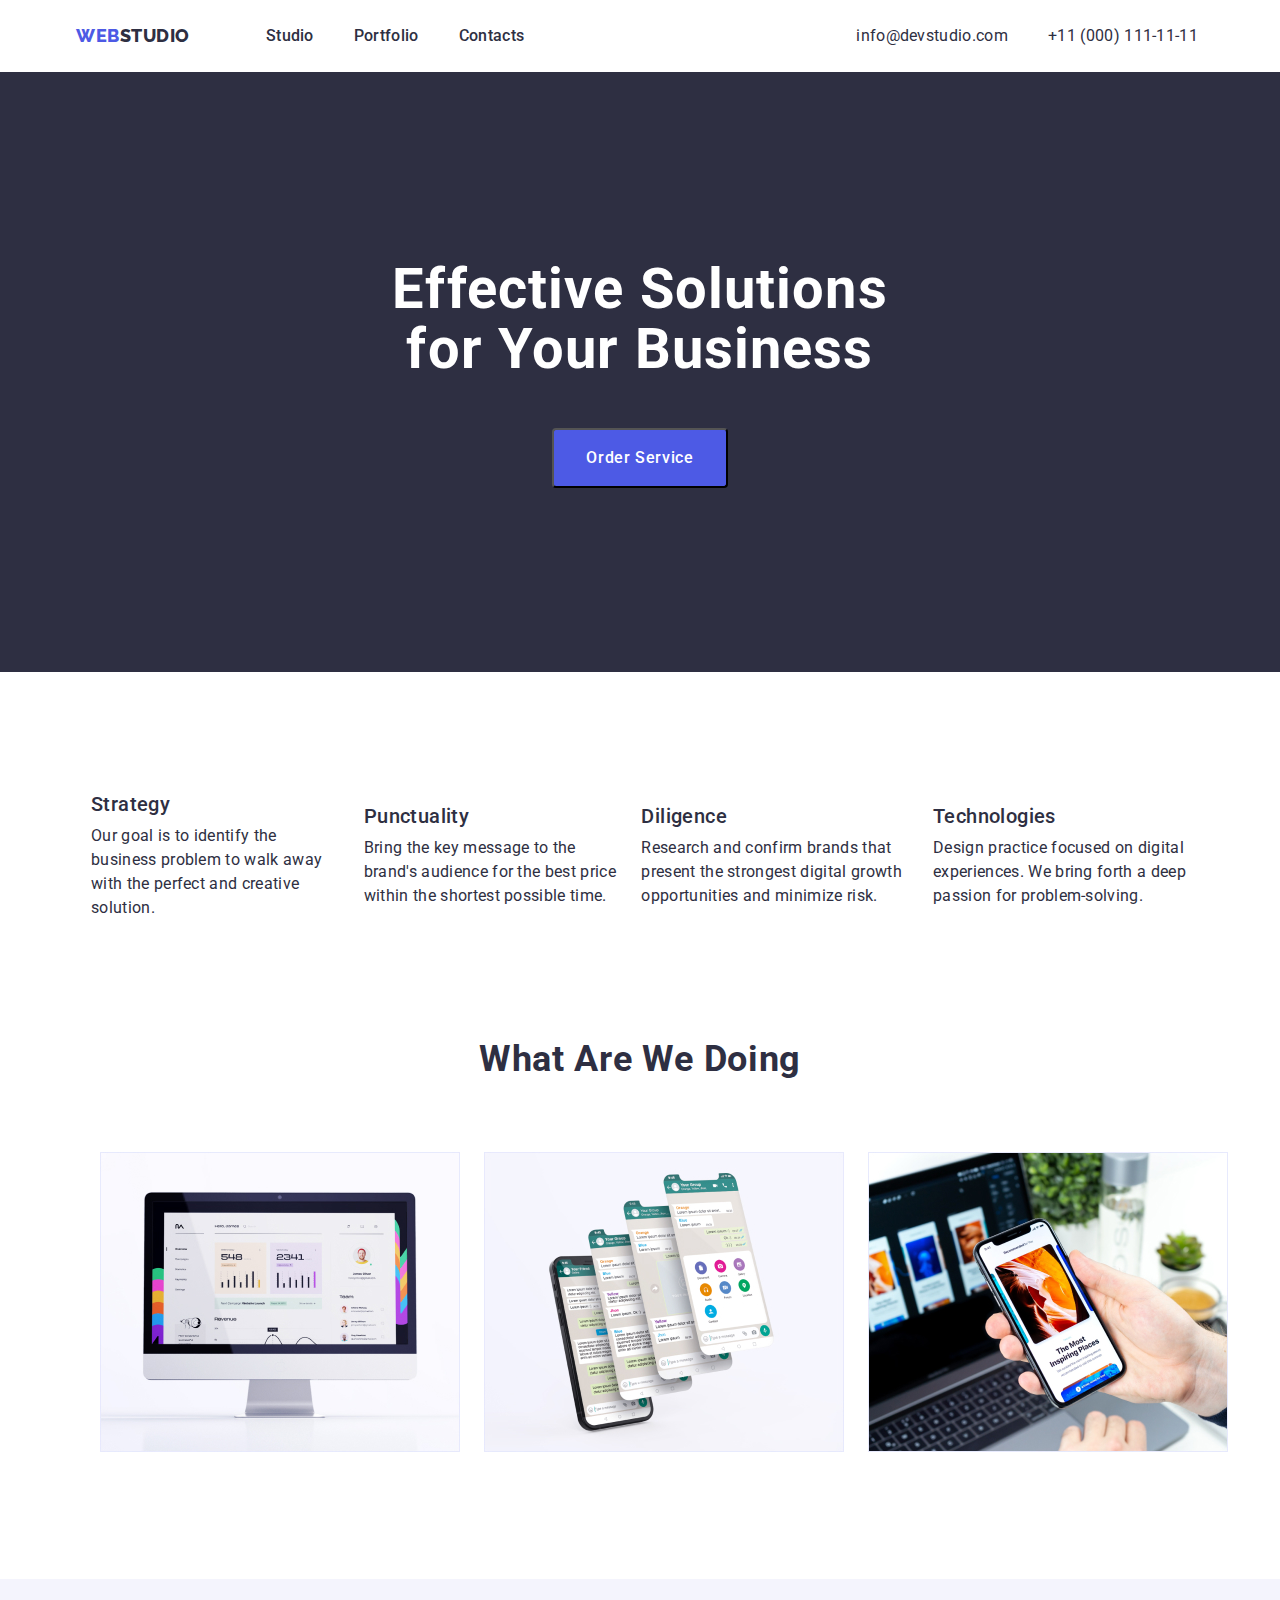
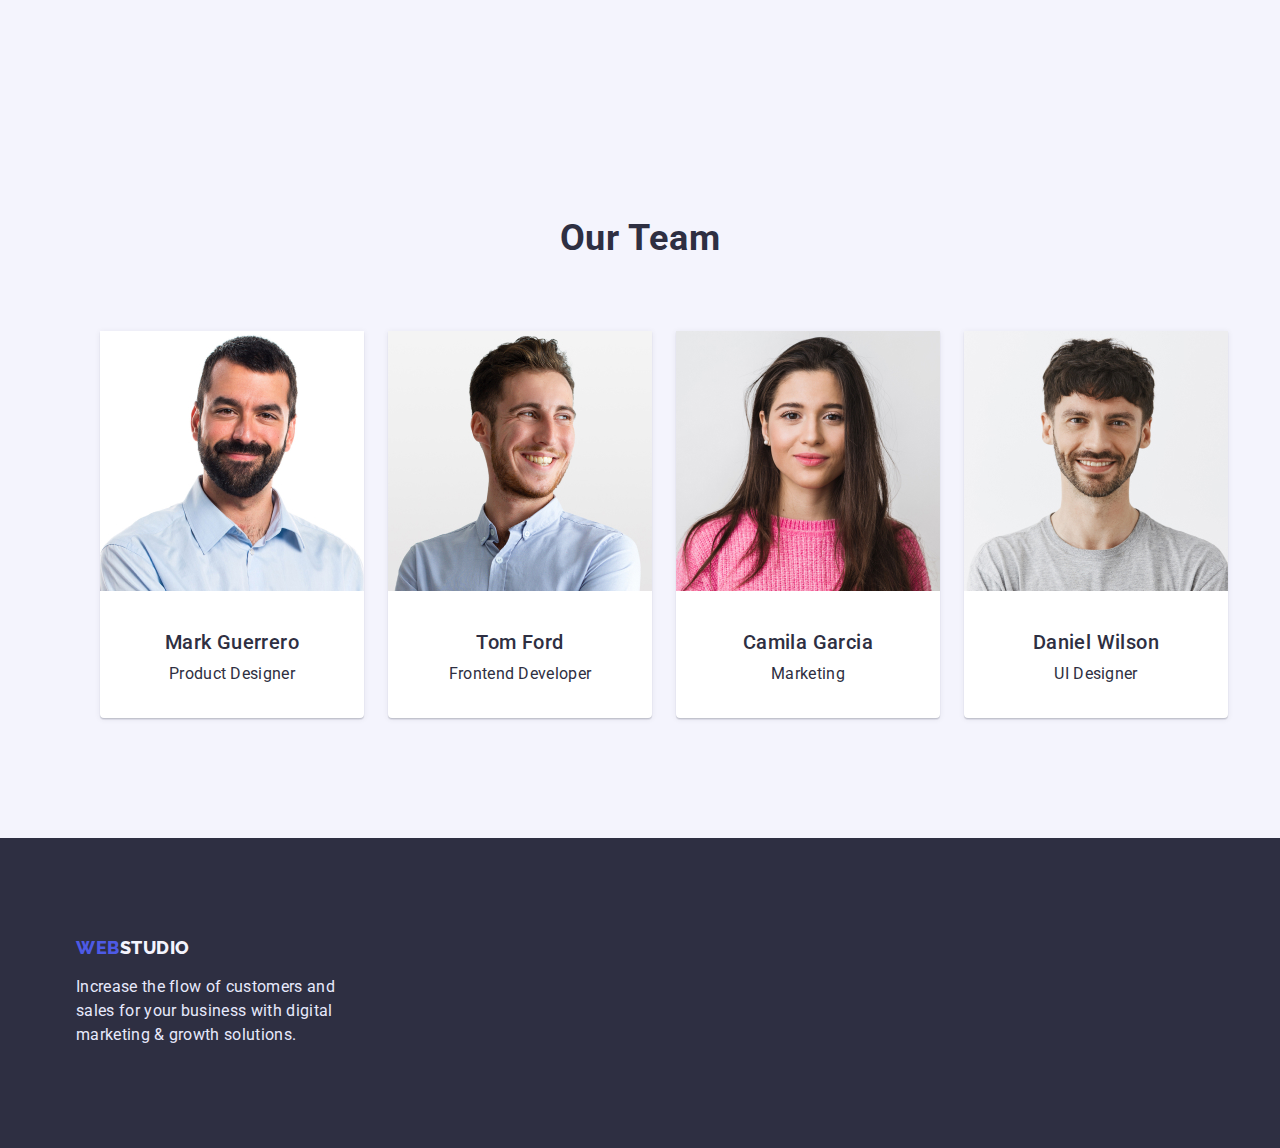
==== index.html @ f3989850 "hw3" ====
<!DOCTYPE html>
<html lang="en">
  <head>
    <meta charset="UTF-8" />
    <meta http-equiv="X-UA-Compatible" content="IE=edge" />
    <meta name="viewport" content="width=device-width, initial-scale=1.0" />
    <title>home work-3</title>
    <link
      href="https://fonts.googleapis.com/css2?family=Raleway:wght@800&family=Roboto:wght@400;500;700&display=swap"
      rel="stylesheet"
    />
    <link
      rel="stylesheet"
      href="https://cdnjs.cloudflare.com/ajax/libs/modern-normalize/1.1.0/modern-normalize.min.css



"
    />
    <link rel="stylesheet" href="./css/stail.css" />
  </head>
  <body class="body">
    <!-- HEADER -->
    <header>
    <div class="conteiner-nav">
      <nav class="navwebstudio">
        <a href="" class="heder-studio"><span class="heder-web">Web</span> Studio
        </a>
    
        <ul class="navigation">
          <li class="heder-text">
            <a href="./index.html" class="links-heder">Studio</a>
          </li>
          <li class="heder-text">
            <a href="./portfolio.html" class="links-heder">Portfolio</a>
          </li>
          <li class="heder-text">
            <a href="" class="links-heder">Contacts</a>
          </li>
        </ul>
      </nav>
      <ul class="navtelefon">
        <li class="li-telefon">
          <a href="" class="heder-mail-telefon">info@devstudio.com</a>
        </li>
        <li class="li-telefon">
          <a href="" class="heder-mail-telefon">+11 (000) 111-11-11</a>
        </li>
      </ul>
    </div>
    </header>
    <!-- Big Header -->
    <main>
      <section class="big-heder">
        <div class="Baner-text">
          <h1 class="banner">
            Effective Solutions <br />
            for Your Business
          </h1>
          <button type="button" class="buttonStudio">Order Service</button>
        </div>
      </section>
      <!-- Section-1  -->
      <section class="section-strategi">
        <div class="conteiner">
          <ul class="conteiner-strategy">
            <li class="benefits">
              <h3 class="firsttitle">Strategy</h3>
              <p class="text">
                Our goal is to identify the business problem to walk away with
                the perfect and creative solution.
              </p>
            </li>
            <li class="benefits">
              <h3 class="firsttitle">Punctuality</h3>
              <p class="text">
                Bring the key message to the brand's audience for the best price
                within the shortest possible time.
              </p>
            </li>
            <li class="benefits">
              <h3 class="firsttitle">Diligence</h3>
              <p class="text">
                Research and confirm brands that present the strongest digital
                growth opportunities and minimize risk.
              </p>
            </li>
            <li class="benefits">
              <h3 class="firsttitle">Technologies</h3>
              <p class="text">
                Design practice focused on digital experiences. We bring forth a
                deep passion for problem-solving.
              </p>
            </li>
          </ul>
        </div>
      </section>
      <!-- Secton-2 -->
      <section>
        <div class="wawd"><h2>What are we doing</h2></div>
        <ul class="conteiner">
          <li class="img-what-we-dung">
            <img
              src="./images/computer.jpg"
              width="360"
              height="300"
              alt="computer"
            />
          </li>
          <li class="img-what-we-dung">
            <img
              src="./images/telefon.jpg"
              width="360"
              height="300"
              alt="telefon"
            />
          </li>
          <li class="img-what-we-dung">
            <img
              src="./images/comp&telefon.jpg"
              width="360"
              height="300"
              alt="comp&telefon"
            />
          </li>
        </ul>
      </section>
      <!-- Section-3 -->
      <section class="section-comand">
        <div class="our-team"><h2>Our Team</h2></div>
        <ul class="conteiner">
          <li class="img-comand">
            <img
              src="./images/man.jpg"
              width="264"
              height="260"
              alt="themanissmail"
            />
            <div class="section3-text">
              <h3 class="firsttitle">Mark Guerrero</h3>
              <p class="text">Product Designer</p>
            </div>
          </li>
          <li class="img-comand">
            <img
              src="./images/jangman.jpg"
              width="264"
              height="260"
              alt="youngmansmiling"
            />
            <div class="section3-text">
              <h3 class="firsttitle">Tom Ford</h3>
              <p class="text">Frontend Developer</p>
            </div>
          </li>
          <li class="img-comand">
            <img
              src="./images/girl.jpg"
              width="264"
              height="260"
              alt="girlsmiling"
            />
            <div class="section3-text">
              <h3 class="firsttitle">Camila Garcia</h3>
              <p class="text">Marketing</p>
            </div>
          </li>
          <li class="img-comand">
            <img src="./images/stiv.jpg" width="264" height="260" alt="stiv" />
            <div class="section3-text">
              <h3 class="firsttitle">Daniel Wilson</h3>
              <p class="text">UI Designer</p>
            </div>
          </li>
        </ul>
      </section>
    </main>
    <!-- Footer -->
    <footer class="footer-bagraund">
      <div class="footer-all">
        <a href="" class="footer-web">
          Web<span class="footer-studio">Studio</span></a
        >
        <p class="footer-text">
          Increase the flow of customers and <br />
          sales for your business with digital <br />
          marketing & growth solutions.
        </p>
      </div>
    </footer>
  </body>
</html>
---- css/stail.css ----
:root {
  --general-text-color: #2e2f42;
  --logo-text-color: #4d5ae5;
  --links-hover-color: #404bbf;
  --footer-textcolor: #e7e9fc;
  --footer-logo-color: #f4f4fd;
  --logo-text: Raleway;
  --all-text: Roboto;
  --background-saits: #ffffff;
  
}



.conteiner-heder-portfolio {
  border-bottom: 1px solid #e7e9fc;
}
.portfolio-text-insaid {
  padding-bottom: 32px;
  padding-top: 32px;
  padding-left: 16px;
}
.meny {
  padding-left: 15px;
  padding-right: 15px;
  margin: 0 auto;
  width: 1158px;
  align-items: center;
  display: flex;
  justify-content: center;
}


.portfolio-margin {
  margin-top: 96px;
  margin-bottom: 72px;
}

.meny-button + .meny-button {
  margin-left: 24px;
}

.portfolio-im {
  padding-left: 15px;
  padding-right: 15px;
  margin: 0 auto;
  width: 1158px;
  display: flex;
  margin-bottom: 120px;
  
}

.portfolio-imej {
  display: flex;
  flex-wrap: wrap;
  padding-inline-start: 0px;
  align-items: center;

  padding-left: 15px;
    padding-right: 15px;
    margin: 0 auto;
    width: 1158px;
    display: flex;
    margin-bottom: 120px;
}

.portfolio-all-img {
  margin-right: 24px;
  margin-bottom: 48px;
  border: 1px solid #e7e9fc;
}

.portfolio-all-img:nth-child(3n) {
  margin-right: 0;
}
.portfolio-all-img :nth-last-child(-n + 3) {
  margin-bottom: 0;
}

ul {
  list-style: none;
}
/* Body */
.body {
  font-family: var(--all-text);
  color: var(--general-text-color);
  background-color: var(--background-saits);
  border-radius: 0px;
  line-height: 1.5;
}
h1,
h2,
h3,
h4,
h5,
h6,
p,
a {
  margin: 0;
}
/* Index.html */


.conteiner-nav {
  padding-left: 15px;
  padding-right: 15px;
  padding-top: 0;
  padding-bottom: 0;
  margin: 0 auto;
  align-items: center;
  width: 1158px;
 
  display: flex;
}
.conteiner {
  padding-left: 15px;
  padding-right: 15px;
  margin: 0 auto;
  align-items: center;
  width: 1158px;
  display: flex;
}
.navwebstudio {
  display: flex;
  margin-top: 0px;
  margin-bottom: 0px;
  
}
.navigation {
  display: flex;
  margin-left: 76px;
  padding: 0px;
  align-items: center;
}
.heder-text {
  margin-right: 40px;
}
.heder-text:last-child {
  margin-right: 0;
}
.navtelefon {
  display: flex;
  margin-left: 332px;
  padding-inline-start: 0px;
  margin-top: 0;
  margin-bottom: 0;
  padding-top: 24px;
  padding-bottom: 24px;
}
.li-telefon {
  margin-right: 40px;
}
.li-telefon:last-child {
  margin-right: 0;
}

.img-what-we-dung {
  margin-left: 24px;
  margin-bottom: 120px;
}

/* Heder logo */
.heder-studio {
  font-family: var(--logo-text);
  font-weight: 800;
  font-size: 18px;
  line-height: 1.33;
  display: flex;
  align-items: center;
  letter-spacing: 0.03em;
  text-transform: uppercase;
  color: var(--general-text-color);
  text-decoration: none;
}
.heder-web {
  font-family: var(--logo-text);
  font-weight: 800;
  font-size: 18px;
  line-height: 1.33;
  display: flex;
  align-items: center;
  letter-spacing: 0.03em;
  text-transform: uppercase;
  color: var(--logo-text-color);
  text-decoration: none;
}
/* Heder links */
.links-heder {
  font-weight: 500;
  font-size: 16px;
  line-height: 1.5;
  letter-spacing: 0.02em;
  color: var(--general-text-color);
  text-decoration: none;
}
.links-heder:hover {
  color: var(--logo-text-color);
}
.links-heder:focus {
  color: var(--logo-text-color);
}
/* links info */
.heder-mail-telefon {
  color: var(--general-text-color);
  font-size: 16px;
  line-height: 1.5;
  letter-spacing: 0.02em;
  text-decoration: none;
}

.heder-mail-telefon:hover,
:focus {
  color: var(--logo-text-color);
}
/* Big-heder */
h2 {
  font-weight: 700;
  font-size: 36px;
  line-height: 1.11;
  text-align: center;
  letter-spacing: 0.02em;
  text-transform: capitalize;
  color: var(--general-text-color);
}

.banner {
  color: var(--background-saits);
  font-family: var(--all-text);
  font-weight: 700;
  font-size: 56px;
  line-height: 1.07;
  text-align: center;
  letter-spacing: 0.02em;
}
.Baner-text {
  padding-top: 188px;
}

.big-heder {
  height: 600px;
  background-color: var(--general-text-color);
  margin: 0;
  padding: 0;
  text-align: center;
}
.text {
  font-size: 16px;
  line-height: 1.5;
  letter-spacing: 0.02em;
  color: var(--general-text-color);
  padding-top: 8px;
}
/*Section2*/
.benefits + .benefits {
  margin-left: 24px;
  align-items: center;
}
/* Conteiner Strategy */
.conteiner-strategy {
  padding-left: 15px;
  padding-right: 15px;
  margin: 0 auto;
  align-items: center;
  width: 1158px;
  display: flex;
}
.wawd {
  padding-bottom: 72px;
  align-items: center;
}

.section-strategi {
  padding-top: 120px;
  padding-bottom: 120px;
  align-items: center;
}
/* Section3 */
.our-comand {
  display: flex;
}

.section-comand {
  padding-top: 120px;
  padding-bottom: 120px;
  align-items: center;
  background-color: var(--footer-logo-color);
}

.our-team {
  padding-top: 120px;
  padding-bottom: 72px;
  align-items: center;
}

.img-comand {
  margin-left: 24px;
  background-color: var(--background-saits);
  background: #ffffff;
  box-shadow: 0px 1px 6px rgba(46, 47, 66, 0.08),
    0px 1px 1px rgba(46, 47, 66, 0.16), 0px 2px 1px rgba(46, 47, 66, 0.08);
  border-radius: 0px 0px 4px 4px;
}

.section3-text {
  align-items: center;
  padding-top: 32px;
  padding-bottom: 32px;
  text-align: center;
}
/* Portfolio meny */

.firsttitle {
  font-weight: 500;
  font-size: 20px;
  line-height: 1.2;
  letter-spacing: 0.02em;
  color: var(--general-text-color);
}

/* BUTTON */
.buttonStudio:hover {
  background: var(--links-hover-color);
}
.buttonStudio {
  font-family: var(--all-text);
  background-color: var(--logo-text-color);
  color: var(--background-saits);
  border-radius: 4px;
  padding: 16px 32px;
  cursor: pointer;
  font-style: normal;
  font-weight: 500;
  font-size: 16px;
  line-height: 1.5;
  align-items: center;
  letter-spacing: 0.04em;
  margin-top: 48px;
}
.button-portfolio {
  cursor: pointer;
  background: var(--footer-logo-color);
  border: 1px solid var(--footer-textcolor);
  font-family: var(--all-text);
  font-weight: 500;
  font-size: 16px;
  line-height: 1.5;
  padding: 12px 24px;
  display: flex;
  align-items: center;
  text-align: center;
  border-radius: 4px;
  letter-spacing: 0.04em;
  color: var(--logo-text-color);
}
.button-portfolio:hover {
  background: var(--links-hover-color);
  box-shadow: 0px 3px 1px rgba(0, 0, 0, 0.1), 0px 2px 1px rgba(0, 0, 0, 0.08),
    0px 2px 2px rgba(0, 0, 0, 0.12);
  border-radius: 4px;
  font-family: var(--all-text);
  font-weight: 500;
  font-size: 16px;
  line-height: 1.5;
  display: flex;
  align-items: center;
  text-align: center;
  letter-spacing: 0.04em;
  color: var(--background-saits);
}
.button-portfolio:focus {
  background-color: var(--links-hover-color);
  color: var(--background-saits);
}

/* FOOTER */
.footer-web {
  font-family: var(--logo-text);
  font-weight: 800;
  font-size: 18px;
  line-height: 1.16;
  display: flex;
  align-items: center;
  letter-spacing: 0.03em;
  text-transform: uppercase;
  color: var(--logo-text-color);
  text-decoration: none;
  display: flex;
}
.footer-studio {
  font-family: var(--logo-text);
  font-weight: 800;
  font-size: 18px;
  line-height: 1.16;
  display: flex;
  align-items: center;
  letter-spacing: 0.03em;
  text-transform: uppercase;
  color: var(--footer-logo-color);
  text-decoration: none;
  display: flex;
}

.footer-all {
  padding-left: 15px;
  padding-right: 15px;
  padding-top: 100px;
  margin: 0 auto;
  align-items: center;
  width: 1158px;
}

.footer-text {
  font-style: normal;
  font-size: 16px;
  line-height: 1.5;
  letter-spacing: 0.02em;
  color: var(--footer-textcolor);
  padding-top: 16px;
}
.footer-bagraund {
  background-color: #2e2f42;
  height: 310px;
}
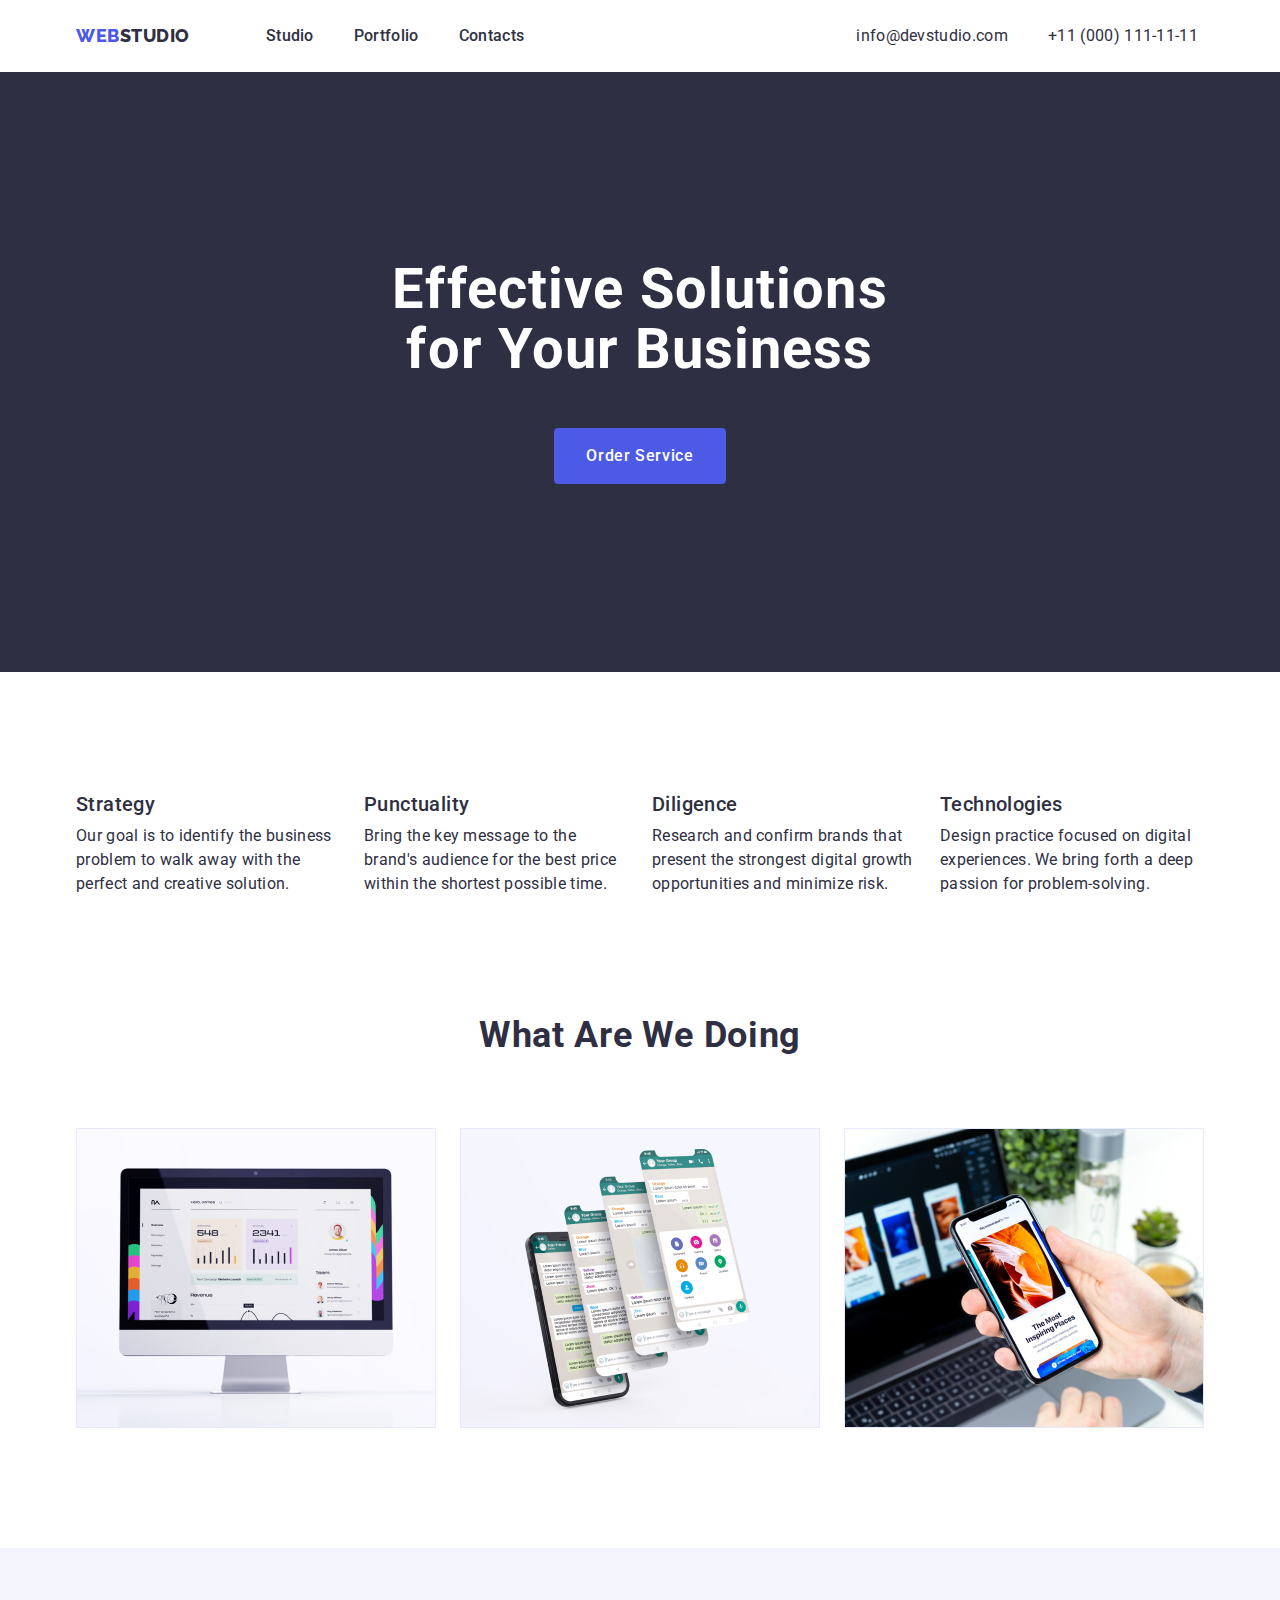
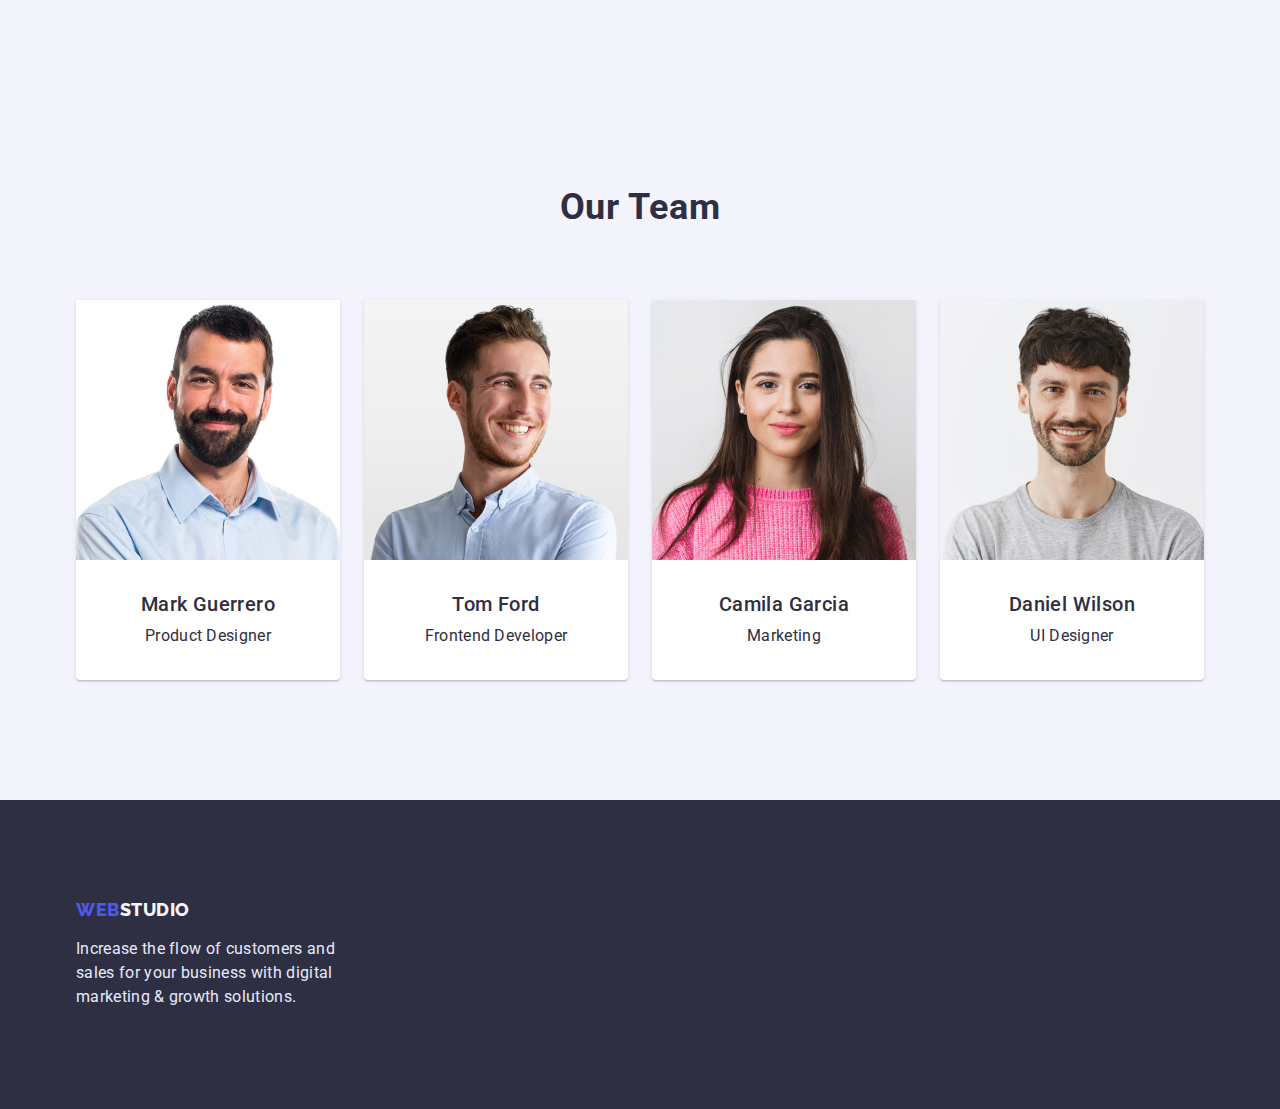
==== commit 8054a10a: "home work-3" ====
--- a/index.html
+++ b/index.html
@@ -52,7 +52,7 @@
     <!-- Big Header -->
     <main>
       <section class="big-heder">
-        <div class="Baner-text">
+        <div class="conteiner">
           <h1 class="banner">
             Effective Solutions <br />
             for Your Business
@@ -98,68 +98,40 @@
       <!-- Secton-2 -->
       <section>
         <div class="wawd"><h2>What are we doing</h2></div>
-        <ul class="conteiner">
+        <div class="conteiner">
+          <ul class="index-img-first">
           <li class="img-what-we-dung">
-            <img
-              src="./images/computer.jpg"
-              width="360"
-              height="300"
-              alt="computer"
-            />
+            <img class=""  src="./images/computer.jpg" width="360" height="300" alt="computer" />
           </li>
           <li class="img-what-we-dung">
-            <img
-              src="./images/telefon.jpg"
-              width="360"
-              height="300"
-              alt="telefon"
-            />
+            <img class="" src="./images/telefon.jpg" width="360" height="300" alt="telefon" />
           </li>
           <li class="img-what-we-dung">
-            <img
-              src="./images/comp&telefon.jpg"
-              width="360"
-              height="300"
-              alt="comp&telefon"
-            />
+            <img class="" src="./images/comp&telefon.jpg" width="360" height="300" alt="comp&telefon" />
           </li>
-        </ul>
+        </ul></div>
       </section>
       <!-- Section-3 -->
       <section class="section-comand">
         <div class="our-team"><h2>Our Team</h2></div>
-        <ul class="conteiner">
+        <div class="conteiner">
+          <ul class="index-img-secondary">
           <li class="img-comand">
-            <img
-              src="./images/man.jpg"
-              width="264"
-              height="260"
-              alt="themanissmail"
-            />
+            <img src="./images/man.jpg" width="264" height="260" alt="themanissmail" />
             <div class="section3-text">
               <h3 class="firsttitle">Mark Guerrero</h3>
               <p class="text">Product Designer</p>
             </div>
           </li>
           <li class="img-comand">
-            <img
-              src="./images/jangman.jpg"
-              width="264"
-              height="260"
-              alt="youngmansmiling"
-            />
+            <img src="./images/jangman.jpg" width="264" height="260" alt="youngmansmiling" />
             <div class="section3-text">
               <h3 class="firsttitle">Tom Ford</h3>
               <p class="text">Frontend Developer</p>
             </div>
           </li>
           <li class="img-comand">
-            <img
-              src="./images/girl.jpg"
-              width="264"
-              height="260"
-              alt="girlsmiling"
-            />
+            <img src="./images/girl.jpg" width="264" height="260" alt="girlsmiling" />
             <div class="section3-text">
               <h3 class="firsttitle">Camila Garcia</h3>
               <p class="text">Marketing</p>
@@ -172,12 +144,12 @@
               <p class="text">UI Designer</p>
             </div>
           </li>
-        </ul>
+        </ul></div>
       </section>
     </main>
     <!-- Footer -->
     <footer class="footer-bagraund">
-      <div class="footer-all">
+      <div class="conteiner">
         <a href="" class="footer-web">
           Web<span class="footer-studio">Studio</span></a
         >
--- a/css/stail.css
+++ b/css/stail.css
@@ -7,67 +7,52 @@
   --logo-text: Raleway;
   --all-text: Roboto;
   --background-saits: #ffffff;
-  
-}
-
-
+}
+
+/* cSS Portfolio */
 
 .conteiner-heder-portfolio {
   border-bottom: 1px solid #e7e9fc;
 }
 .portfolio-text-insaid {
+  
+  border: 1px solid #e7e9fc;
+  border-top: none;
   padding-bottom: 32px;
   padding-top: 32px;
   padding-left: 16px;
 }
+
+/* Button POrtfolio */
 .meny {
-  padding-left: 15px;
-  padding-right: 15px;
-  margin: 0 auto;
+  justify-content: center;
+  display: flex;
+  margin-bottom: 72px;
+}
+.meny-button {
+  margin-left: 24px;
+}
+.meny-button:first-child {
+  margin-left: 0;
+}
+
+.section-portfolio {
+  padding-top: 96px;
+  padding-bottom: 120px;
+}
+
+/* Portfolo IMG */
+
+.portfolio-imej {
+  display: flex;
+  flex-wrap: wrap;
+  align-items: center;
   width: 1158px;
-  align-items: center;
-  display: flex;
-  justify-content: center;
-}
-
-
-.portfolio-margin {
-  margin-top: 96px;
-  margin-bottom: 72px;
-}
-
-.meny-button + .meny-button {
-  margin-left: 24px;
-}
-
-.portfolio-im {
-  padding-left: 15px;
-  padding-right: 15px;
-  margin: 0 auto;
-  width: 1158px;
-  display: flex;
-  margin-bottom: 120px;
-  
-}
-
-.portfolio-imej {
-  display: flex;
-  flex-wrap: wrap;
-  padding-inline-start: 0px;
-  align-items: center;
-
-  padding-left: 15px;
-    padding-right: 15px;
-    margin: 0 auto;
-    width: 1158px;
-    display: flex;
-    margin-bottom: 120px;
 }
 
 .portfolio-all-img {
   margin-right: 24px;
   margin-bottom: 48px;
-  border: 1px solid #e7e9fc;
 }
 
 .portfolio-all-img:nth-child(3n) {
@@ -79,7 +64,10 @@
 
 ul {
   list-style: none;
-}
+  padding: 0;
+  margin: 0;
+}
+
 /* Body */
 .body {
   font-family: var(--all-text);
@@ -98,8 +86,14 @@
 a {
   margin: 0;
 }
+
+img {
+  display: block;
+  max-width: 100%;
+  height: auto;
+}
+
 /* Index.html */
-
 
 .conteiner-nav {
   padding-left: 15px;
@@ -109,22 +103,21 @@
   margin: 0 auto;
   align-items: center;
   width: 1158px;
- 
+
   display: flex;
 }
 .conteiner {
+  width: 1158px;
   padding-left: 15px;
   padding-right: 15px;
   margin: 0 auto;
-  align-items: center;
-  width: 1158px;
-  display: flex;
+  
+  
 }
 .navwebstudio {
   display: flex;
   margin-top: 0px;
   margin-bottom: 0px;
-  
 }
 .navigation {
   display: flex;
@@ -154,11 +147,6 @@
   margin-right: 0;
 }
 
-.img-what-we-dung {
-  margin-left: 24px;
-  margin-bottom: 120px;
-}
-
 /* Heder logo */
 .heder-studio {
   font-family: var(--logo-text);
@@ -231,8 +219,7 @@
   line-height: 1.07;
   text-align: center;
   letter-spacing: 0.02em;
-}
-.Baner-text {
+
   padding-top: 188px;
 }
 
@@ -248,25 +235,37 @@
   line-height: 1.5;
   letter-spacing: 0.02em;
   color: var(--general-text-color);
-  padding-top: 8px;
+  margin-top: 8px;
 }
 /*Section2*/
-.benefits + .benefits {
+.benefits {
   margin-left: 24px;
   align-items: center;
-}
+  padding-inline-start: 0px;
+  width: 264px;
+}
+.benefits:first-child {
+  margin-left: 0;
+}
+
+.img-what-we-dung {
+  margin-left: 24px;
+}
+.img-what-we-dung:first-child {
+  margin-left: 0;
+}
+
 /* Conteiner Strategy */
 .conteiner-strategy {
-  padding-left: 15px;
-  padding-right: 15px;
-  margin: 0 auto;
-  align-items: center;
-  width: 1158px;
-  display: flex;
-}
+  display: flex;
+ }
 .wawd {
-  padding-bottom: 72px;
-  align-items: center;
+  margin-bottom: 72px;
+}
+
+.index-img-first {
+  display: flex;
+  padding-bottom: 120px;
 }
 
 .section-strategi {
@@ -275,14 +274,13 @@
   align-items: center;
 }
 /* Section3 */
-.our-comand {
+.index-img-secondary {
   display: flex;
 }
 
 .section-comand {
   padding-top: 120px;
   padding-bottom: 120px;
-  align-items: center;
   background-color: var(--footer-logo-color);
 }
 
@@ -300,9 +298,11 @@
     0px 1px 1px rgba(46, 47, 66, 0.16), 0px 2px 1px rgba(46, 47, 66, 0.08);
   border-radius: 0px 0px 4px 4px;
 }
+.img-comand:first-child {
+  margin-left: 0;
+}
 
 .section3-text {
-  align-items: center;
   padding-top: 32px;
   padding-bottom: 32px;
   text-align: center;
@@ -335,6 +335,7 @@
   align-items: center;
   letter-spacing: 0.04em;
   margin-top: 48px;
+  border: none;
 }
 .button-portfolio {
   cursor: pointer;
@@ -384,7 +385,6 @@
   text-transform: uppercase;
   color: var(--logo-text-color);
   text-decoration: none;
-  display: flex;
 }
 .footer-studio {
   font-family: var(--logo-text);
@@ -397,16 +397,6 @@
   text-transform: uppercase;
   color: var(--footer-logo-color);
   text-decoration: none;
-  display: flex;
-}
-
-.footer-all {
-  padding-left: 15px;
-  padding-right: 15px;
-  padding-top: 100px;
-  margin: 0 auto;
-  align-items: center;
-  width: 1158px;
 }
 
 .footer-text {
@@ -419,5 +409,6 @@
 }
 .footer-bagraund {
   background-color: #2e2f42;
-  height: 310px;
-}
+  padding-top: 100px;
+  padding-bottom: 100px;
+}
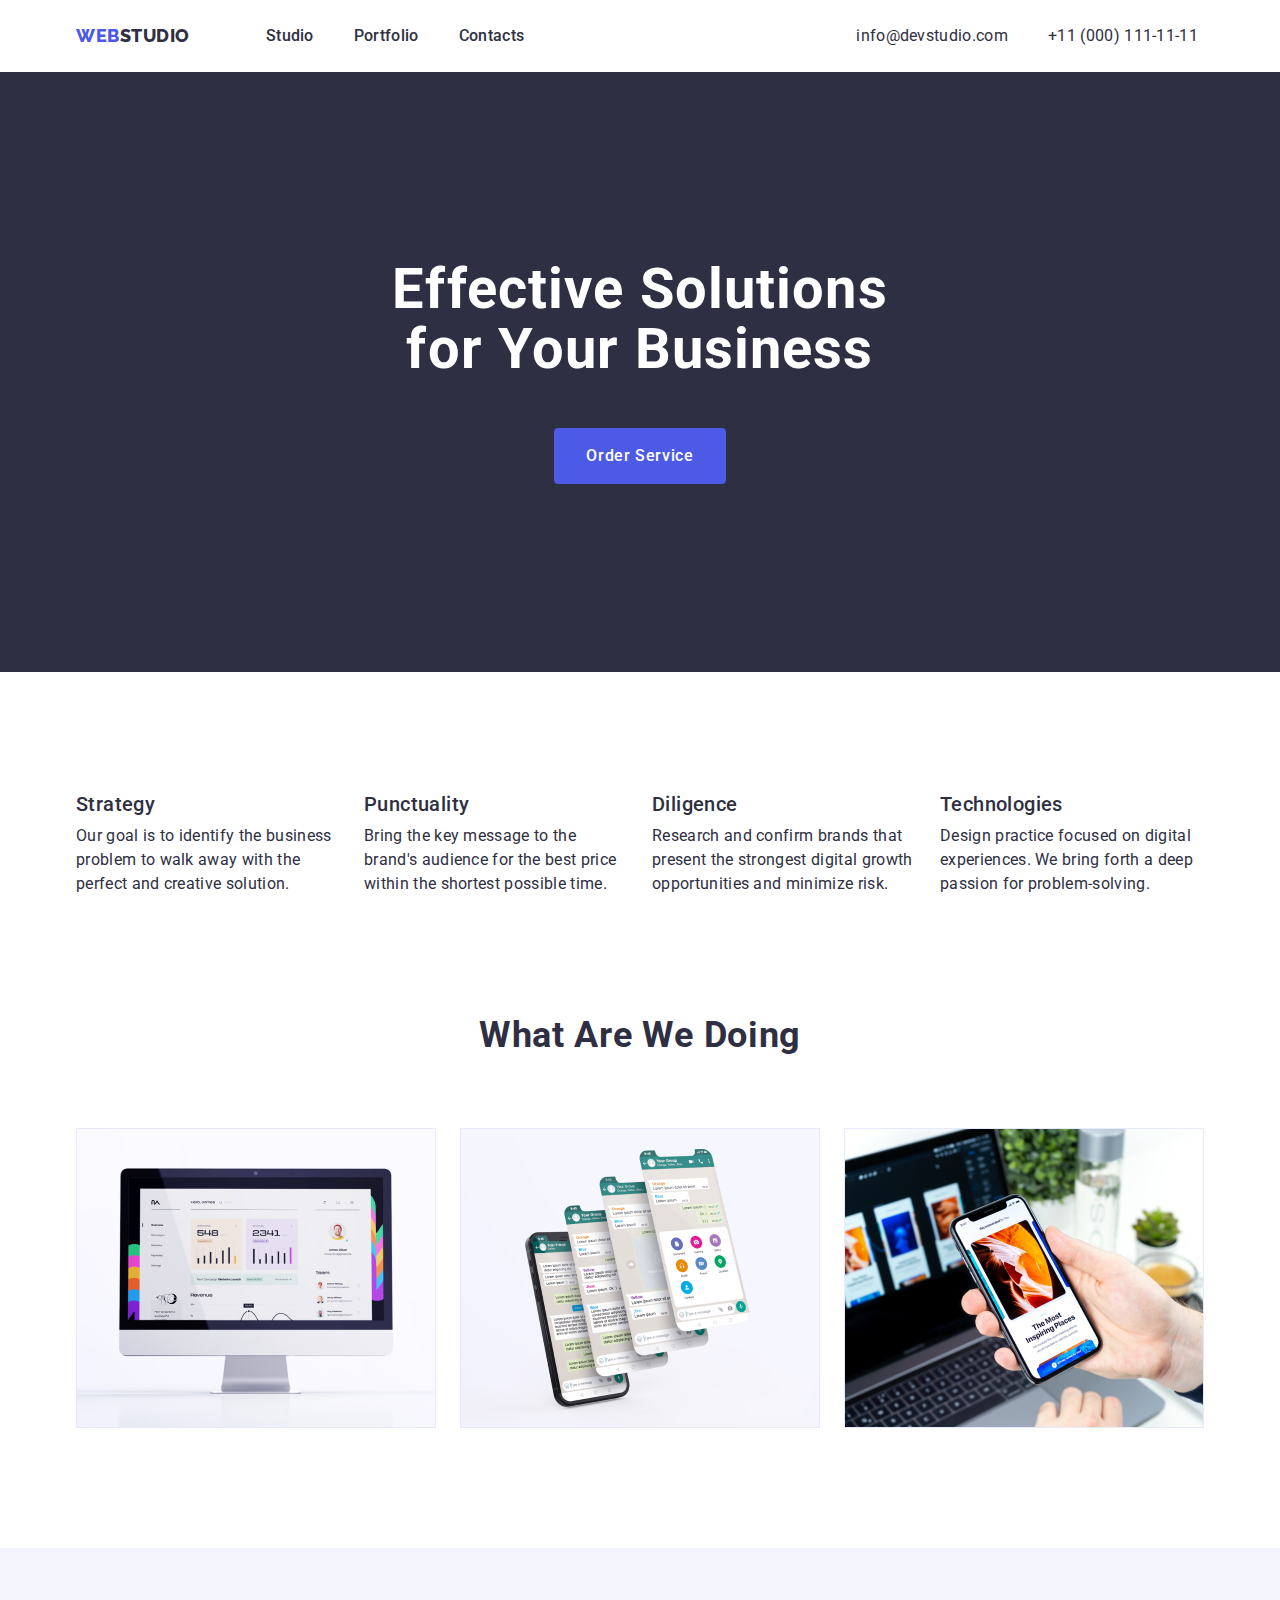
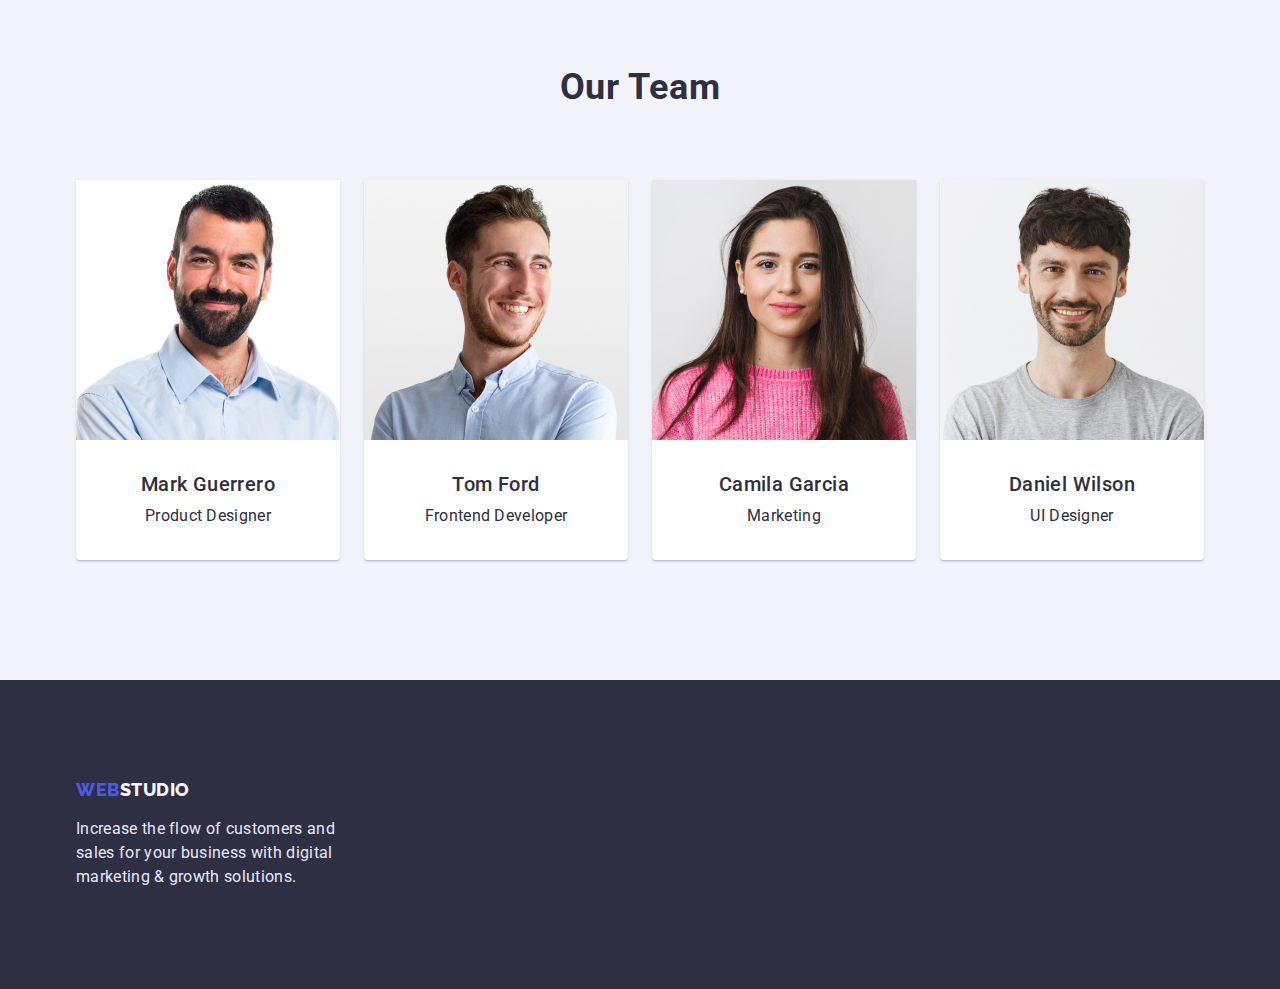
==== commit 40cc3327: "hw--3" ====
--- a/index.html
+++ b/index.html
@@ -11,43 +11,40 @@
     />
     <link
       rel="stylesheet"
-      href="https://cdnjs.cloudflare.com/ajax/libs/modern-normalize/1.1.0/modern-normalize.min.css
-
-
-
-"
+      href="https://cdnjs.cloudflare.com/ajax/libs/modern-normalize/1.1.0/modern-normalize.min.css"
     />
     <link rel="stylesheet" href="./css/stail.css" />
   </head>
   <body class="body">
     <!-- HEADER -->
     <header>
-    <div class="conteiner-nav">
-      <nav class="navwebstudio">
-        <a href="" class="heder-studio"><span class="heder-web">Web</span> Studio
-        </a>
-    
-        <ul class="navigation">
-          <li class="heder-text">
-            <a href="./index.html" class="links-heder">Studio</a>
+      <div class="conteiner-nav">
+        <nav class="navwebstudio">
+          <a href="" class="heder-studio"
+            ><span class="heder-web">Web</span> Studio
+          </a>
+
+          <ul class="navigation">
+            <li class="heder-text">
+              <a href="./index.html" class="links-heder">Studio</a>
+            </li>
+            <li class="heder-text">
+              <a href="./portfolio.html" class="links-heder">Portfolio</a>
+            </li>
+            <li class="heder-text">
+              <a href="" class="links-heder">Contacts</a>
+            </li>
+          </ul>
+        </nav>
+        <ul class="navtelefon">
+          <li class="li-telefon">
+            <a href="" class="heder-mail-telefon">info@devstudio.com</a>
           </li>
-          <li class="heder-text">
-            <a href="./portfolio.html" class="links-heder">Portfolio</a>
-          </li>
-          <li class="heder-text">
-            <a href="" class="links-heder">Contacts</a>
+          <li class="li-telefon">
+            <a href="" class="heder-mail-telefon">+11 (000) 111-11-11</a>
           </li>
         </ul>
-      </nav>
-      <ul class="navtelefon">
-        <li class="li-telefon">
-          <a href="" class="heder-mail-telefon">info@devstudio.com</a>
-        </li>
-        <li class="li-telefon">
-          <a href="" class="heder-mail-telefon">+11 (000) 111-11-11</a>
-        </li>
-      </ul>
-    </div>
+      </div>
     </header>
     <!-- Big Header -->
     <main>
@@ -57,7 +54,9 @@
             Effective Solutions <br />
             for Your Business
           </h1>
-          <button type="button" class="buttonStudio">Order Service</button>
+          <div class="baner-button">
+            <button type="button" class="buttonStudio">Order Service</button>
+          </div>
         </div>
       </section>
       <!-- Section-1  -->
@@ -100,51 +99,91 @@
         <div class="wawd"><h2>What are we doing</h2></div>
         <div class="conteiner">
           <ul class="index-img-first">
-          <li class="img-what-we-dung">
-            <img class=""  src="./images/computer.jpg" width="360" height="300" alt="computer" />
-          </li>
-          <li class="img-what-we-dung">
-            <img class="" src="./images/telefon.jpg" width="360" height="300" alt="telefon" />
-          </li>
-          <li class="img-what-we-dung">
-            <img class="" src="./images/comp&telefon.jpg" width="360" height="300" alt="comp&telefon" />
-          </li>
-        </ul></div>
+            <li class="img-what-we-dung">
+              <img
+                class=""
+                src="./images/computer.jpg"
+                width="360"
+                height="300"
+                alt="computer"
+              />
+            </li>
+            <li class="img-what-we-dung">
+              <img
+                class=""
+                src="./images/telefon.jpg"
+                width="360"
+                height="300"
+                alt="telefon"
+              />
+            </li>
+            <li class="img-what-we-dung">
+              <img
+                class=""
+                src="./images/comp&telefon.jpg"
+                width="360"
+                height="300"
+                alt="comp&telefon"
+              />
+            </li>
+          </ul>
+        </div>
       </section>
       <!-- Section-3 -->
       <section class="section-comand">
         <div class="our-team"><h2>Our Team</h2></div>
         <div class="conteiner">
           <ul class="index-img-secondary">
-          <li class="img-comand">
-            <img src="./images/man.jpg" width="264" height="260" alt="themanissmail" />
-            <div class="section3-text">
-              <h3 class="firsttitle">Mark Guerrero</h3>
-              <p class="text">Product Designer</p>
-            </div>
-          </li>
-          <li class="img-comand">
-            <img src="./images/jangman.jpg" width="264" height="260" alt="youngmansmiling" />
-            <div class="section3-text">
-              <h3 class="firsttitle">Tom Ford</h3>
-              <p class="text">Frontend Developer</p>
-            </div>
-          </li>
-          <li class="img-comand">
-            <img src="./images/girl.jpg" width="264" height="260" alt="girlsmiling" />
-            <div class="section3-text">
-              <h3 class="firsttitle">Camila Garcia</h3>
-              <p class="text">Marketing</p>
-            </div>
-          </li>
-          <li class="img-comand">
-            <img src="./images/stiv.jpg" width="264" height="260" alt="stiv" />
-            <div class="section3-text">
-              <h3 class="firsttitle">Daniel Wilson</h3>
-              <p class="text">UI Designer</p>
-            </div>
-          </li>
-        </ul></div>
+            <li class="img-comand">
+              <img
+                src="./images/man.jpg"
+                width="264"
+                height="260"
+                alt="themanissmail"
+              />
+              <div class="section3-text">
+                <h3 class="firsttitle">Mark Guerrero</h3>
+                <p class="text">Product Designer</p>
+              </div>
+            </li>
+            <li class="img-comand">
+              <img
+                src="./images/jangman.jpg"
+                width="264"
+                height="260"
+                alt="youngmansmiling"
+              />
+              <div class="section3-text">
+                <h3 class="firsttitle">Tom Ford</h3>
+                <p class="text">Frontend Developer</p>
+              </div>
+            </li>
+            <li class="img-comand">
+              <img
+                src="./images/girl.jpg"
+                width="264"
+                height="260"
+                alt="girlsmiling"
+              />
+              <div class="section3-text">
+                <h3 class="firsttitle">Camila Garcia</h3>
+                <p class="text">Marketing</p>
+              </div>
+            </li>
+            <li class="img-comand">
+              <img
+                src="./images/stiv.jpg"
+                width="264"
+                height="260"
+                alt="stiv"
+              />
+              <div class="section3-text">
+                <h3 class="firsttitle">Daniel Wilson</h3>
+                <p class="text">UI Designer</p>
+              </div>
+            </li>
+          </ul>
+        </div>
       </section>
     </main>
     <!-- Footer -->
--- a/css/stail.css
+++ b/css/stail.css
@@ -15,7 +15,6 @@
   border-bottom: 1px solid #e7e9fc;
 }
 .portfolio-text-insaid {
-  
   border: 1px solid #e7e9fc;
   border-top: none;
   padding-bottom: 32px;
@@ -111,8 +110,6 @@
   padding-left: 15px;
   padding-right: 15px;
   margin: 0 auto;
-  
-  
 }
 .navwebstudio {
   display: flex;
@@ -221,10 +218,12 @@
   letter-spacing: 0.02em;
 
   padding-top: 188px;
-}
+  }
+
+.baner-button{padding-bottom: 188px;}
 
 .big-heder {
-  height: 600px;
+  
   background-color: var(--general-text-color);
   margin: 0;
   padding: 0;
@@ -258,7 +257,7 @@
 /* Conteiner Strategy */
 .conteiner-strategy {
   display: flex;
- }
+}
 .wawd {
   margin-bottom: 72px;
 }
@@ -285,9 +284,7 @@
 }
 
 .our-team {
-  padding-top: 120px;
   padding-bottom: 72px;
-  align-items: center;
 }
 
 .img-comand {
